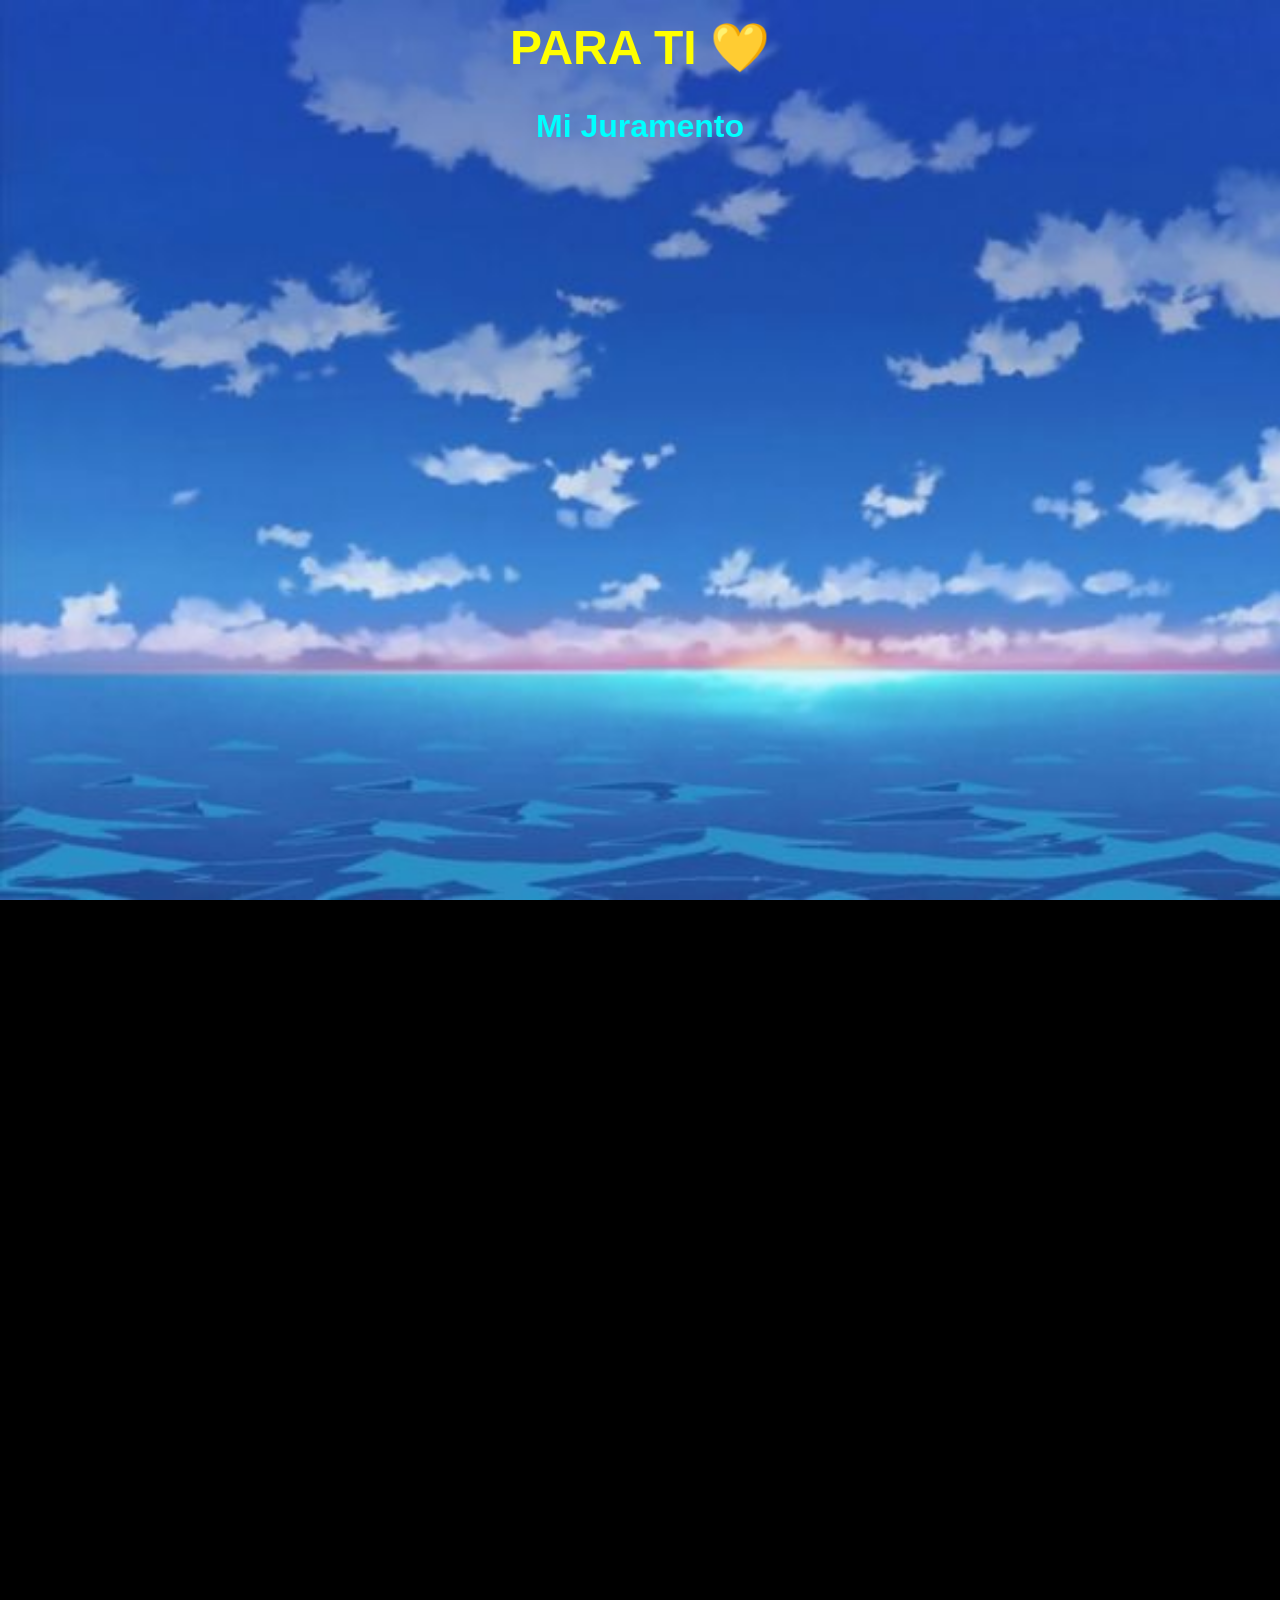
==== index.html @ e21cd2e4 "Add files via upload" ====
<!DOCTYPE html>
<html lang="en">
<head> 
    
    <meta charset="UTF-8">
    <meta name="viewport" content="width=device-width, initial-scale=1.0">
    <title> Para TI . ONE PIECE </title>

    <link rel="stylesheet" href="style.css">
</head>

<body >

    <h1 class="titulo-principal"> PARA TI 💛 </h1>

    <H2 class="subtitulo" >Mi Juramento </H2>
      
    <p class="juramento">
        Así como Zoro le juró a Kuina llegar a ser el mejor, yo te juro a ti algo también: pase lo que pase, siempre lucharé por lo que siento. No importa cuántas tormentas, enemigos o dudas aparezcan en el camino; mi corazón es terco como un pirata y no se rinde fácilmente. Si el mar nos separa, te buscaré. Si el mundo se vuelve oscuro, encenderé una luz. Y si alguna vez dudas de lo que vales, recuerda que para mí… vales más que cualquier tesoro escondido en la última isla del mundo.
   </p>
    
   <div class="galeria">
    <div class="tarjeta">
   <h3>Eres mi tesoro</h3> 
   <img src="Imagenes/foto9.jpg" alt="Eres mi tesoro">
   </div>
   
   <div class="tarjeta">
   <h3>Si el mundo nos pone pruebas</h3> 
   <img src="Imagenes/foto7.jpg" alt="Si el mundo nos pone pruebas">
   </div>

   <div class="tarjeta">
   <h3>Mi tripulacion perfecta</h3> 
   <img src="Imagenes/foto5.jpg" alt="Mi tripulacion perefecta">
   </div>
    
</div>

<div class="seccion-nueva">
    <H2 class="subtitulo"> Las 5 cosas que Amo mas de ti</H2>
    
    <ul class="lista-amor">
          <li> Tu increible sentido del humor que siempre me hace reir incluso en mis peores dias </li>     
          <li> La dedicacion que le pones a todo lo que te propones "Como un capitan luchando por su sueño" </li>     
          <li> La forma en que me cuidas y me haces sentir segura con mi anclaen cualquier tormenta</li>       
          <li> Tu corazon noble y tu bondad con las personas que te rodean </li> 
          <li> La manera única en que me miras, sabiendo exactamente lo que siento sin que diga una palabra. </li>    
    </ul>
</div>
<div class="contador-dias">
        <H2 class="subtitulo">🗓️ Nuestra Aventura Juntos 🗓️</H2>
        <p>Hemos compartido...</p>
        <p class="numero-dias" id="dias-juntos">59 meses juntos</p>
        <p>días de viaje, risas y amor incondicional.</p>
    </div>
 
    <script> 
    // Tu función existente para calcular el tiempo (Ahora calcula meses)
    const fechaInicio = new Date(2021, 3, 1); 

    function calcularTiempo() {
        const hoy = new Date();
        const diferenciaTiempo = hoy.getTime() - fechaInicio.getTime();
        const diferenciaDias = Math.floor(diferenciaTiempo / (1000 * 60 * 60 * 24));
        const diferenciaMeses = Math.floor(diferenciaDias / 30.4375); // Cálculo para meses
        
        // Actualiza el texto del contador
        document.getElementById('dias-juntos').textContent = diferenciaMeses + " meses juntos";
    }

    // ⭐ FUNCIÓN JS: Controla la aparición del contenido (la animación) ⭐
    function animarAparicion() {
        // Ejecuta la acción después de 3000 ms (3 segundos)
        setTimeout(() => {
            // Añade la clase 'mostrar' a los elementos para que aparezcan suavemente
            document.querySelector('.juramento').classList.add('mostrar');
            document.querySelector('.galeria').classList.add('mostrar');
            document.querySelector('.seccion-nueva').classList.add('mostrar');
            document.querySelector('.contador-dias').classList.add('mostrar');
            
        }, 3000); // <-- Retraso de 3 segundos
    }

    // Llamamos a las dos funciones al cargar la página:
    calcularTiempo(); 
    animarAparicion(); 

    // Mantenemos el intervalo para actualizar el contador diariamente
    setInterval(calcularTiempo, 86400000);
    </script>

</body>
</html>
---- style.css ----
/* Fondo general */
body {
    background-color: black;
    color: white;
    font-family: Arial, sans-serif;
    text-align: center;
    background-image:url('Imagenes/foto8.jpg');
    background-size: cover;
    background-attachment:fixed;
}
  
.titulo-principal {
  color:yellow;
  font-size: 3em;
  margin-top: 20px;
  }

.subtitulo {
    color:aqua;
    font-size: 2em;
    margin-top: 10px;

}

.juramento {
    max-width: 600px;
    margin: 20px auto;
    line-height: 1.6;
    font-size: 1.1em;
}



/* --- GALERIA: organiza las tarjetas en filas --- */
.galeria {
    display: flex;
    justify-content: center;
    gap: 40px;           /* separacion entre tarjetas */
    flex-wrap: wrap;     /* permite saltar a otra fila */
    margin-top: 30px;
}


/* --- TARJETAS (marco, sombra, bordes) --- */
.tarjeta {
    background-color: #111;     /* gris muy oscuro */
    padding: 20px;
    border-radius: 10px;        /* bordes redondeados */
    width: 260px;
    box-shadow: 0 0 15px rgba(255,255,255,0.2);
    transition: transform 0.3s;
}

.tarjeta:hover {
    transform: scale(1.05);     /* animacion cuando pasas mouse */
}


/* --- IMAGENES dentro de cada tarjeta --- */
.tarjeta img {
    width: 100%;
    border-radius: 10px;
}

.seccion-nueva, .contador-dias {
    max-width: 700px;
    margin: 40px auto;
    padding: 30px;
    background-color: rgba(17, 17, 17, 0.85); /* Fondo oscuro semitransparente */
    border-radius: 15px;
    box-shadow: 0 0 20px rgba(0, 255, 255, 0.2);
}
.lista-amor {
    list-style-type: none; /* Eliminar viñetas por defecto */
    padding: 0;
    text-align: left; /* Alinea los puntos a la izquierda */
    margin-top: 20px;
   }

 .lista-amor li {
    background-color: rgba(50, 50, 50, 0.7); /* Fondo más claro para cada elemento */
    margin-bottom: 12px;
    padding: 10px 15px;
    border-left: 5px solid yellow; /* Una barra amarilla como acento */
    border-radius: 5px;
    font-size: 1.1em;
    line-height: 1.4;
    }

.contador-dias p {
font-size: 1.2em;
}

.numero-dias {
    font-size: 4em !important; /* ¡Hacer que el número sea muy grande! */
    color: yellow; /* Destacarlo con el color principal */
    font-weight: bold;
    margin: 10px 0;
    text-shadow: 0 0 10px rgba(255, 255, 0, 0.5); /* Sombra de texto para hacerlo brillar */
}

.juramento, .galeria, .seccion-nueva, .contador-dias {
    opacity: 0; /* Lo hace invisible */
    transition: opacity 1s ease-in-out; /* Define una transición suave de 1 segundo */
}

/* Esta es la clase que JavaScript activará para MOSTRAR el contenido */
.mostrar {
    opacity: 1; /* Lo hace completamente visible */
}
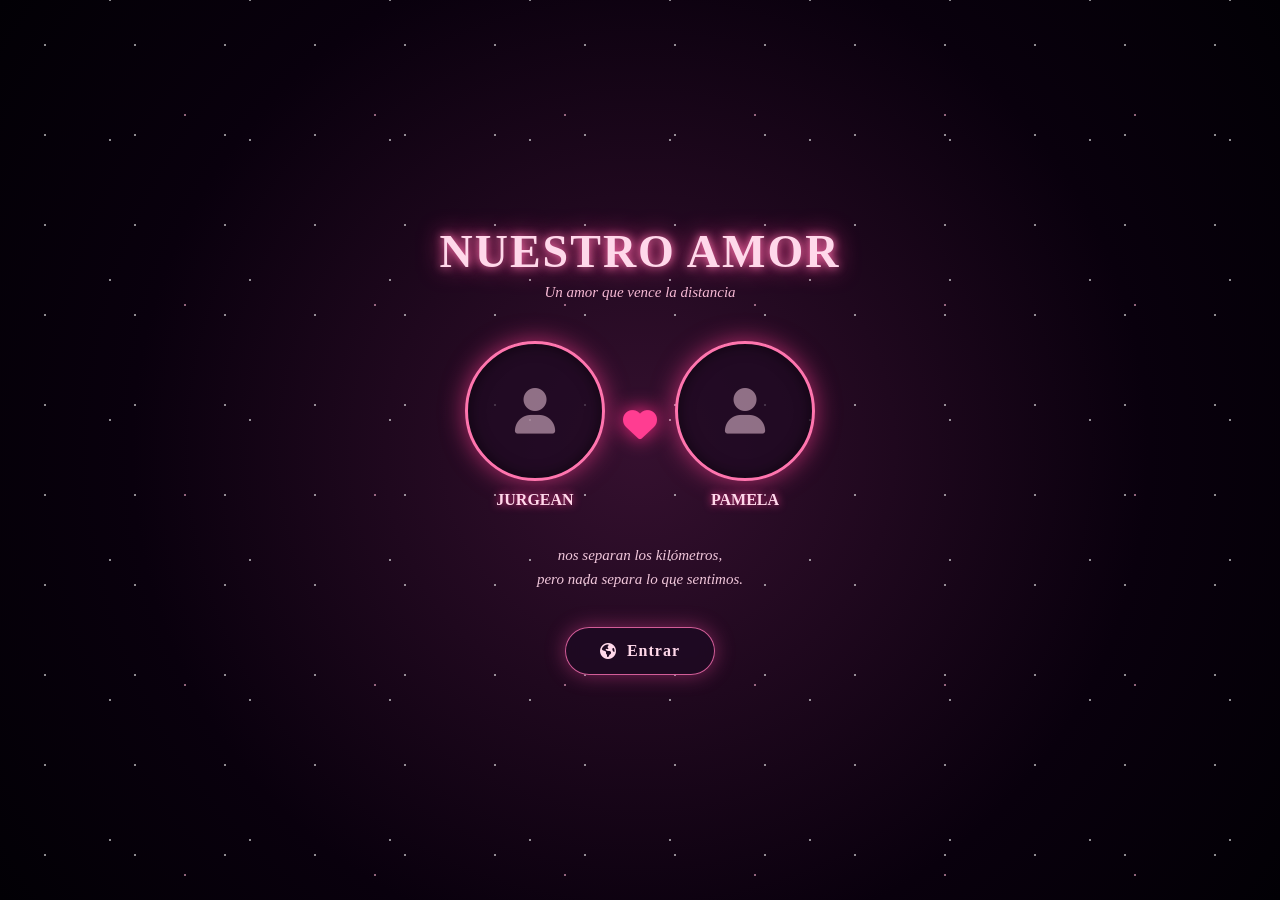
==== commit 98f7f1f1: "Add files via upload" ====
--- a/index.html
+++ b/index.html
@@ -1,94 +1,230 @@
 <!DOCTYPE html>
-<html lang="en">
-<head> 
-    
+<html lang="es">
+<head>
     <meta charset="UTF-8">
     <meta name="viewport" content="width=device-width, initial-scale=1.0">
-    <title> Para TI . ONE PIECE </title>
-
-    <link rel="stylesheet" href="style.css">
+    <title>Nuestro Amor - Inicio</title>
+
+    <!-- Font Awesome Icons -->
+    <link rel="stylesheet" href="https://cdnjs.cloudflare.com/ajax/libs/font-awesome/6.4.0/css/all.min.css">
+
+    <style>
+        * {
+            margin: 0;
+            padding: 0;
+            box-sizing: border-box;
+        }
+
+        html, body {
+            height: 100%;
+        }
+
+        body {
+            min-height: 100vh;
+            overflow-x: hidden;
+            background: radial-gradient(
+                circle at center,
+                #35102f,
+                #09000d 65%,
+                #020005
+            );
+            color: white;
+            font-family: Georgia, 'Times New Roman', serif;
+            user-select: none;
+            display: flex;
+            flex-direction: column;
+            align-items: center;
+            justify-content: center;
+            padding: 30px 16px;
+        }
+
+        /* Estrellas de fondo (igual que la pagina del planeta) */
+        .estrellas {
+            position: fixed;
+            inset: 0;
+            pointer-events: none;
+            background-image:
+                radial-gradient(white 1px, transparent 1px),
+                radial-gradient(white 1px, transparent 1px),
+                radial-gradient(#ffb8d8 1px, transparent 1px);
+            background-size: 90px 90px, 140px 140px, 190px 190px;
+            background-position: 0 0, 40px 70px, 90px 20px;
+            opacity: .55;
+            z-index: 1;
+        }
+
+        .contenido-home {
+            position: relative;
+            z-index: 5;
+            text-align: center;
+            display: flex;
+            flex-direction: column;
+            align-items: center;
+            max-width: 560px;
+        }
+
+        h1 {
+            font-size: clamp(28px, 6vw, 46px);
+            color: #ffd8ea;
+            text-shadow: 0 0 10px #ff75ae, 0 0 25px #ff3d91;
+            letter-spacing: 2px;
+            margin-bottom: 6px;
+        }
+
+        .subtitulo {
+            font-size: 15px;
+            color: #f5b8d3;
+            font-style: italic;
+            margin-bottom: 40px;
+        }
+
+        /* Fila de las dos fotos con el corazon en medio */
+        .fotos-fila {
+            display: flex;
+            align-items: center;
+            justify-content: center;
+            gap: 18px;
+            margin-bottom: 34px;
+            flex-wrap: wrap;
+        }
+
+        .persona {
+            display: flex;
+            flex-direction: column;
+            align-items: center;
+            gap: 10px;
+        }
+
+        .foto-marco {
+            width: 140px;
+            height: 140px;
+            border-radius: 50%;
+            border: 3px solid #ff75ae;
+            box-shadow: 0 0 25px rgba(255, 61, 145, 0.65), inset 0 0 15px rgba(0,0,0,0.6);
+            overflow: hidden;
+            background: rgba(30, 10, 35, 0.7);
+            display: flex;
+            align-items: center;
+            justify-content: center;
+        }
+
+        .foto-marco img {
+            width: 100%;
+            height: 100%;
+            object-fit: cover;
+            display: block;
+        }
+
+        /* Icono que se ve si todavia no pusiste tu foto */
+        .foto-marco .placeholder-icon {
+            font-size: 46px;
+            color: rgba(255, 216, 234, 0.5);
+        }
+
+        .persona .nombre {
+            font-weight: bold;
+            font-size: 16px;
+            color: #ffd8ea;
+            text-shadow: 0 0 8px #ff3d91;
+        }
+
+        .corazon-central {
+            font-size: 34px;
+            color: #ff3d91;
+            filter: drop-shadow(0 0 10px #ff2a85);
+            animation: latido 1.3s infinite;
+            align-self: center;
+        }
+
+        @keyframes latido {
+            0% { transform: scale(1); }
+            50% { transform: scale(1.2); }
+            100% { transform: scale(1); }
+        }
+
+        .frase {
+            font-size: 15px;
+            color: #f0c6da;
+            font-style: italic;
+            line-height: 1.6;
+            margin-bottom: 36px;
+            padding: 0 10px;
+        }
+
+        /* Boton Entrar, mismo estilo neon que los botones de la otra pagina */
+        .btn-entrar {
+            display: inline-flex;
+            align-items: center;
+            gap: 10px;
+            background: rgba(30, 10, 35, 0.85);
+            border: 1.5px solid rgba(255, 114, 182, 0.8);
+            color: #ffd8ea;
+            padding: 14px 34px;
+            border-radius: 30px;
+            font-size: 16px;
+            font-weight: bold;
+            font-family: Georgia, 'Times New Roman', serif;
+            letter-spacing: 1px;
+            cursor: pointer;
+            text-decoration: none;
+            backdrop-filter: blur(8px);
+            box-shadow: 0 0 20px rgba(236, 72, 153, 0.45);
+            transition: all 0.3s;
+        }
+
+        .btn-entrar:hover {
+            background: rgba(236, 72, 153, 0.9);
+            color: #fff;
+            transform: scale(1.06);
+            box-shadow: 0 0 30px rgba(255, 61, 145, 0.7);
+        }
+
+        @media (max-width: 480px) {
+            .foto-marco { width: 110px; height: 110px; }
+            .corazon-central { font-size: 26px; }
+        }
+    </style>
 </head>
-
-<body >
-
-    <h1 class="titulo-principal"> PARA TI 💛 </h1>
-
-    <H2 class="subtitulo" >Mi Juramento </H2>
-      
-    <p class="juramento">
-        Así como Zoro le juró a Kuina llegar a ser el mejor, yo te juro a ti algo también: pase lo que pase, siempre lucharé por lo que siento. No importa cuántas tormentas, enemigos o dudas aparezcan en el camino; mi corazón es terco como un pirata y no se rinde fácilmente. Si el mar nos separa, te buscaré. Si el mundo se vuelve oscuro, encenderé una luz. Y si alguna vez dudas de lo que vales, recuerda que para mí… vales más que cualquier tesoro escondido en la última isla del mundo.
-   </p>
-    
-   <div class="galeria">
-    <div class="tarjeta">
-   <h3>Eres mi tesoro</h3> 
-   <img src="Imagenes/foto9.jpg" alt="Eres mi tesoro">
-   </div>
-   
-   <div class="tarjeta">
-   <h3>Si el mundo nos pone pruebas</h3> 
-   <img src="Imagenes/foto7.jpg" alt="Si el mundo nos pone pruebas">
-   </div>
-
-   <div class="tarjeta">
-   <h3>Mi tripulacion perfecta</h3> 
-   <img src="Imagenes/foto5.jpg" alt="Mi tripulacion perefecta">
-   </div>
-    
-</div>
-
-<div class="seccion-nueva">
-    <H2 class="subtitulo"> Las 5 cosas que Amo mas de ti</H2>
-    
-    <ul class="lista-amor">
-          <li> Tu increible sentido del humor que siempre me hace reir incluso en mis peores dias </li>     
-          <li> La dedicacion que le pones a todo lo que te propones "Como un capitan luchando por su sueño" </li>     
-          <li> La forma en que me cuidas y me haces sentir segura con mi anclaen cualquier tormenta</li>       
-          <li> Tu corazon noble y tu bondad con las personas que te rodean </li> 
-          <li> La manera única en que me miras, sabiendo exactamente lo que siento sin que diga una palabra. </li>    
-    </ul>
-</div>
-<div class="contador-dias">
-        <H2 class="subtitulo">🗓️ Nuestra Aventura Juntos 🗓️</H2>
-        <p>Hemos compartido...</p>
-        <p class="numero-dias" id="dias-juntos">59 meses juntos</p>
-        <p>días de viaje, risas y amor incondicional.</p>
+<body>
+
+    <div class="estrellas"></div>
+
+    <div class="contenido-home">
+        <h1>NUESTRO AMOR</h1>
+        <p class="subtitulo">Un amor que vence la distancia</p>
+
+        <div class="fotos-fila">
+            <div class="persona">
+                <div class="foto-marco">
+                    <!-- Coloca aqui tu foto: guarda una imagen en esta misma carpeta
+                         llamada "foto1.jpg" (o cambia el nombre en el src de abajo). -->
+                    <img src="imagenes/foto1.jpg" alt="Foto 1" onerror="this.style.display='none'; this.nextElementSibling.style.display='flex';">
+                    <i class="fa-solid fa-user placeholder-icon" style="display:none;"></i>
+                </div>
+                <span class="nombre">JURGEAN</span>
+            </div>
+
+            <i class="fa-solid fa-heart corazon-central"></i>
+
+            <div class="persona">
+                <div class="foto-marco">
+                    <!-- Coloca aqui la foto de tu pareja: "foto2.jpg" en la misma carpeta. -->
+                    <img src="imagenes/foto2.jpg" alt="Foto 2" onerror="this.style.display='none'; this.nextElementSibling.style.display='flex';">
+                    <i class="fa-solid fa-user placeholder-icon" style="display:none;"></i>
+                </div>
+                <span class="nombre">PAMELA</span>
+            </div>
+        </div>
+
+        <p class="frase">
+             nos separan los kilómetros,<br>
+            pero nada separa lo que sentimos.
+        </p>
+
+        <a href="planeta.html" class="btn-entrar">
+            <i class="fa-solid fa-earth-americas"></i> Entrar
+        </a>
     </div>
- 
-    <script> 
-    // Tu función existente para calcular el tiempo (Ahora calcula meses)
-    const fechaInicio = new Date(2021, 3, 1); 
-
-    function calcularTiempo() {
-        const hoy = new Date();
-        const diferenciaTiempo = hoy.getTime() - fechaInicio.getTime();
-        const diferenciaDias = Math.floor(diferenciaTiempo / (1000 * 60 * 60 * 24));
-        const diferenciaMeses = Math.floor(diferenciaDias / 30.4375); // Cálculo para meses
-        
-        // Actualiza el texto del contador
-        document.getElementById('dias-juntos').textContent = diferenciaMeses + " meses juntos";
-    }
-
-    // ⭐ FUNCIÓN JS: Controla la aparición del contenido (la animación) ⭐
-    function animarAparicion() {
-        // Ejecuta la acción después de 3000 ms (3 segundos)
-        setTimeout(() => {
-            // Añade la clase 'mostrar' a los elementos para que aparezcan suavemente
-            document.querySelector('.juramento').classList.add('mostrar');
-            document.querySelector('.galeria').classList.add('mostrar');
-            document.querySelector('.seccion-nueva').classList.add('mostrar');
-            document.querySelector('.contador-dias').classList.add('mostrar');
-            
-        }, 3000); // <-- Retraso de 3 segundos
-    }
-
-    // Llamamos a las dos funciones al cargar la página:
-    calcularTiempo(); 
-    animarAparicion(); 
-
-    // Mantenemos el intervalo para actualizar el contador diariamente
-    setInterval(calcularTiempo, 86400000);
-    </script>
 
 </body>
 </html>
